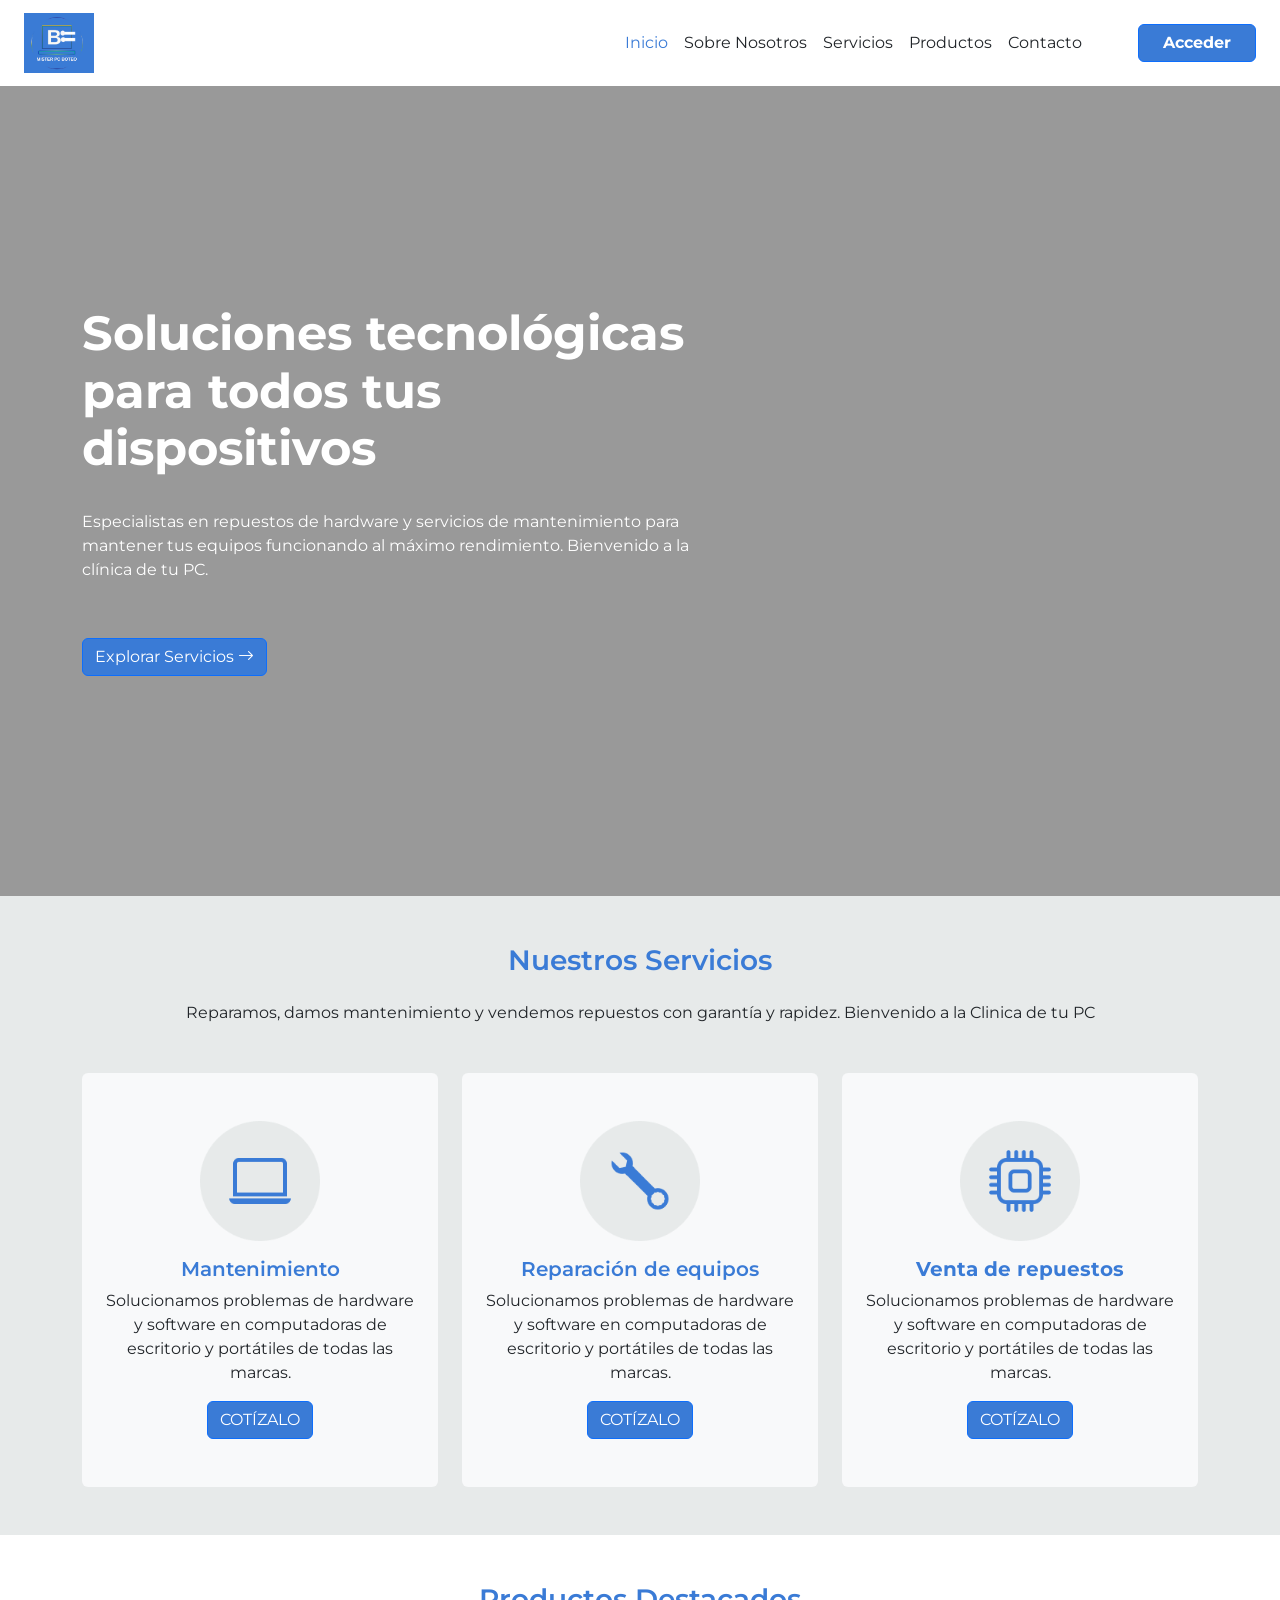
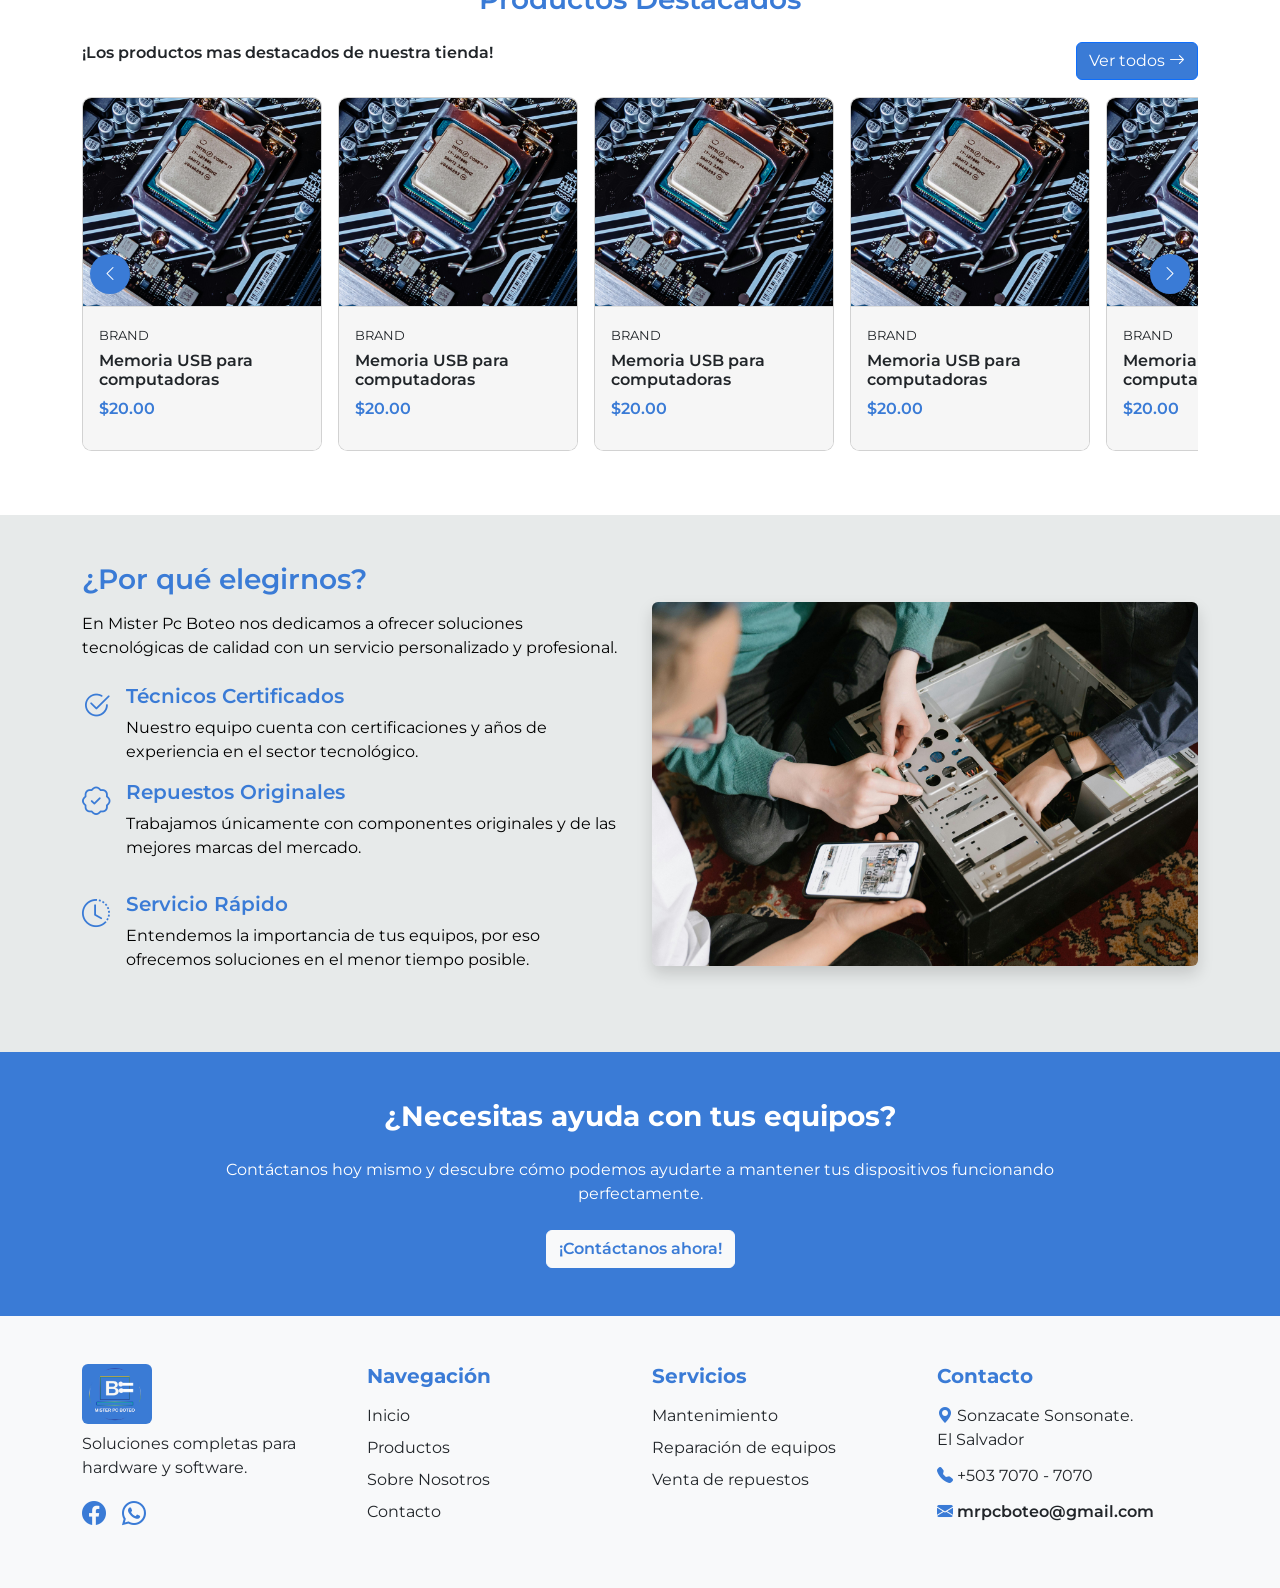
==== index.html @ 562e6a49 "Ajustes en video de hero" ====
<!DOCTYPE html>
<html lang="es">

<head>
    <meta charset="UTF-8">
    <meta name="viewport" content="width=device-width, initial-scale=1.0">
    <title>Inicio - Mister Pc Boteo</title>
    <link href="https://cdn.jsdelivr.net/npm/bootstrap@5.3.7/dist/css/bootstrap.min.css" rel="stylesheet"
        integrity="sha384-LN+7fdVzj6u52u30Kp6M/trliBMCMKTyK833zpbD+pXdCLuTusPj697FH4R/5mcr" crossorigin="anonymous">
    <link rel="preconnect" href="https://fonts.googleapis.com">
    <link rel="preconnect" href="https://fonts.gstatic.com" crossorigin>
    <link href="https://fonts.googleapis.com/css2?family=Montserrat:ital,wght@0,100..900;1,100..900&display=swap"
        rel="stylesheet">
    <link rel="stylesheet" href="./landing.css">
    <link rel="stylesheet" href="https://cdn.jsdelivr.net/npm/bootstrap-icons@1.13.1/font/bootstrap-icons.min.css">
</head>

<body>
    <!-- Header Inicia -->
    <header class="py-2 bg-header">
        <div class="mx-4">
            <nav class="navbar navbar-expand-lg navbar-light p-0">
                <a href="index.html" class="navbar-brand color-red fw-bold">
                    <img src="/img/logo-mr-pc.png" class="img-fluid" alt="Logo Mister Pc Boteo" width="70">
                </a>

                <!-- Botón hamburguesa abre el offcanvas -->
                <button class="navbar-toggler" type="button" data-bs-toggle="offcanvas" data-bs-target="#menuLateral">
                    <span class="navbar-toggler-icon"></span>
                </button>

                <!-- Navegación en pantallas grandes -->
                <div
                    class="collapse navbar-collapse justify-content-center justify-content-lg-end text-center text-lg-start d-none d-lg-flex">
                    <div class="navbar-nav d-flex flex-column flex-lg-row">
                        <a href="index.html" class="nav-link active">Inicio</a>
                        <a href="sobre-nosotros.html" class="nav-link text-dark">Sobre Nosotros</a>
                        <a href="#" class="nav-link text-dark">Servicios</a>
                        <a href="#" class="nav-link text-dark">Productos</a>
                        <a href="#" class="nav-link text-dark">Contacto</a>
                    </div>
                    <a class="btn btn-primary ms-md-5 fw-bold px-4" href="#">Acceder</a>
                </div>
            </nav>
        </div>
    </header>

    <div class="offcanvas offcanvas-end" tabindex="-1" id="menuLateral" style="width: 250px;">
        <div class="offcanvas-header">
            <h5 class="offcanvas-title">Menú</h5>
            <button type="button" class="btn-close" data-bs-dismiss="offcanvas" aria-label="Cerrar"></button>
        </div>
        <div class="offcanvas-body">
            <div class="navbar-nav">
                <a href="index.html" class="nav-link active">Inicio</a>
                <a href="sobre-nosotros.html" class="nav-link">Sobre Nosotros</a>
                <a href="#" class="nav-link">Servicios</a>
                <a href="#" class="nav-link">Productos</a>
                <a href="#" class="nav-link">Contacto</a>
                <a class="btn btn-primary fw-bold mt-3" href="#">Acceder</a>
            </div>
        </div>
    </div>

    <!-- Header Finaliza -->

    <!-- Hero Inicia -->
    <section class="position-relative overflow-hidden px-4 px-md-0">

        <video autoplay muted loop playsinline preload="auto" class="w-100 h-100 position-absolute top-50 start-50 translate-middle"
            style="object-fit: cover; z-index: -1;">
            <source src="https://res.cloudinary.com/drztldzvn/video/upload/v1752727941/video-header_vr2aao.mp4" type="video/mp4">
            Tu navegador no soporta videos HTML5.
        </video>

        <div class="position-absolute top-0 start-0 w-100 h-100" style="background: rgba(0,0,0,0.4); z-index: 0;"></div>

        <div class="container position-relative text-white" style="z-index: 1;">
            <div class="row">
                <div class="col-md-7 gap-4 d-flex flex-column justify-content-center" style="height: 90vh;">
                    <h1 class="fw-bold display-5">Soluciones tecnológicas para todos tus dispositivos</h1>
                    <p>Especialistas en repuestos de hardware y servicios de mantenimiento para mantener tus equipos
                        funcionando al máximo rendimiento.
                        Bienvenido a la clínica de tu PC.</p>
                    <div>
                        <a href="#" class="btn btn-primary text-white mt-3 w-auto">
                            Explorar Servicios <i class="bi bi-arrow-right"></i>
                        </a>
                    </div>

                </div>
            </div>
        </div>
    </section>
    <!-- Hero Termina -->

    <!-- Nuestros servicios Inicia -->
    <section class="bg-secondary px-4 px-lg-0">
        <div class="container-lg py-5">
            <div class="text-center mb-5">
                <h3 class="text-primary fw-semibold mb-4">Nuestros Servicios</h3>
                <p>Reparamos, damos mantenimiento y vendemos repuestos con garantía y rapidez. Bienvenido a la Clinica
                    de tu PC</p>
            </div>
            <secton class="row justify-content-center">
                <div class="col-md-4 mb-3 mb-xl-0">
                    <div class="bg-light rounded text-center py-5 px-4">
                        <img src="/img/mantenimiento.png" alt="mantenimiento" width="120">
                        <h5 class="text-primary fw-semibold mt-3">Mantenimiento</h5>
                        <p>Solucionamos problemas de hardware y software en computadoras de escritorio y portátiles de
                            todas las marcas. </p>
                        <a href="#" class="btn btn-primary">COTÍZALO</a>
                    </div>
                </div>
                <div class="col-md-4 mb-3 mb-xl-0">
                    <div class="bg-light rounded text-center py-5 px-4">
                        <img src="/img/reparar.png" alt="reparacion" width="120">
                        <h5 class="text-primary fw-semibold mt-3">Reparación de equipos</h5>
                        <p>Solucionamos problemas de hardware y software en computadoras de escritorio y portátiles de
                            todas las marcas. </p>
                        <a href="#" class="btn btn-primary">COTÍZALO</a>
                    </div>
                </div>
                <div class="col-md-4 mb-3 mb-xl-0">
                    <div class="bg-light rounded text-center py-5 px-4">
                        <img src="/img/repuestos.png" alt="repuestos" width="120">
                        <h5 class="text-primary fw-bold mt-3">Venta de repuestos</h5>
                        <p>Solucionamos problemas de hardware y software en computadoras de escritorio y portátiles de
                            todas las marcas. </p>
                        <a href="#" class="btn btn-primary">COTÍZALO</a>
                    </div>
                </div>
            </section>
        </div>
    </section>
    <!-- Nuestros servicios Finaliza -->

    <!-- Productos Destacados Inicia -->
    <section class="px-4 px-lg-0">
        <div class="container-lg py-5">
            <div>
                <h3 class="text-primary fw-semibold mb-4 text-center">Productos Destacados</h3>
                <div class="d-flex flex-column flex-md-row justify-content-between align-items-center">
                    <p class="fw-semibold">¡Los productos mas destacados de nuestra tienda!</p>
                    <a href="#" class="btn btn-primary text-end">Ver todos <i class="bi bi-arrow-right"></i></a>
                </div>
            </div>

            <div class="productos-container">
                <div class="productos-scroll">
                    <!-- Tarjeta de producto ejemplo -->
                    <div class="card">
                        <img src="./img/cpu.jpg" class="img-card" alt="imagen de cpu">
                        <div class="card-body bg-terciary">
                            <span class="mb-2 product-label">BRAND</span>
                            <h5 class="mt-1 card-title-size fw-semibold">Memoria USB para computadoras</h5>
                            <p class="card-text text-primary fw-semibold">$20.00</p>
                        </div>
                    </div>

                    <div class="card">
                        <img src="./img/cpu.jpg" class="img-card" alt="imagen de cpu">
                        <div class="card-body bg-terciary">
                            <span class="mb-2 product-label">BRAND</span>
                            <h5 class="mt-1 card-title-size fw-semibold">Memoria USB para computadoras</h5>
                            <p class="card-text text-primary fw-semibold">$20.00</p>
                        </div>
                    </div>

                    <div class="card">
                        <img src="./img/cpu.jpg" class="img-card" alt="imagen de cpu">
                        <div class="card-body bg-terciary">
                            <span class="mb-2 product-label">BRAND</span>
                            <h5 class="mt-1 card-title-size fw-semibold">Memoria USB para computadoras</h5>
                            <p class="card-text text-primary fw-semibold">$20.00</p>
                        </div>
                    </div>

                    <div class="card">
                        <img src="./img/cpu.jpg" class="img-card" alt="imagen de cpu">
                        <div class="card-body bg-terciary">
                            <span class="mb-2 product-label">BRAND</span>
                            <h5 class="mt-1 card-title-size fw-semibold">Memoria USB para computadoras</h5>
                            <p class="card-text text-primary fw-semibold">$20.00</p>
                        </div>
                    </div>

                    <div class="card">
                        <img src="./img/cpu.jpg" class="img-card" alt="imagen de cpu">
                        <div class="card-body bg-terciary">
                            <span class="mb-2 product-label">BRAND</span>
                            <h5 class="mt-1 card-title-size fw-semibold">Memoria USB para computadoras</h5>
                            <p class="card-text text-primary fw-semibold">$20.00</p>
                        </div>
                    </div>

                    <div class="card">
                        <img src="./img/cpu.jpg" class="img-card" alt="imagen de cpu">
                        <div class="card-body bg-terciary">
                            <span class="mb-2 product-label">BRAND</span>
                            <h5 class="mt-1 card-title-size fw-semibold">Memoria USB para computadoras</h5>
                            <p class="card-text text-primary fw-semibold">$20.00</p>
                        </div>
                    </div>
                    <!-- Repite según necesites -->
                </div>

                <!-- Botones laterales, visibles siempre -->
                <button class="scroll-btn left" aria-label="Scroll izquierda">
                    <i class="bi bi-chevron-left"></i>
                </button>
                <button class="scroll-btn right" aria-label="Scroll derecha">
                    <i class="bi bi-chevron-right"></i>
                </button>
            </div>
        </div>
    </section>

    <!-- Productos Destacados Finaliza -->

    <!-- El porque elegirnos inicia -->
    <section class="bg-secondary py-5 px-4 px-lg-0">
        <div class="container-lg">
            <div class="row align-items-center">
                <div class="col-lg-6 text-lg-start text-black">
                    <h3 class="text-primary mb-3 fw-semibold">¿Por qué elegirnos?</h3>
                    <p>En Mister Pc Boteo nos dedicamos a ofrecer soluciones tecnológicas de calidad con un servicio
                        personalizado y profesional.</p>
                    <ul class="list-unstyled mt-4">
                        <li class="d-flex align-items-start mb-3 gap-3">
                            <i class="bi bi-check2-circle fs-3 text-primary"></i>
                            <div>
                                <h5 class="text-primary fw-semibold"> Técnicos Certificados</h5>
                                <p class="m-0">Nuestro equipo cuenta con certificaciones y años de experiencia en el
                                    sector tecnológico.</p>
                            </div>
                        </li>
                        <li class="d-flex align-items-start mb-3 gap-3">
                            <i class="bi bi-patch-check fs-3 text-primary"></i>
                            <div>
                                <h5 class="text-primary fw-semibold"> Repuestos Originales</h5>
                                <p>Trabajamos únicamente con componentes originales y de las mejores marcas del mercado.
                                </p>
                            </div>
                        </li>
                        <li class="d-flex align-items-start mb-3 gap-3">
                            <i class="bi bi-clock-history fs-3 text-primary"></i>
                            <div>
                                <h5 class="text-primary fw-semibold"> Servicio Rápido</h5>
                                <p>Entendemos la importancia de tus equipos, por eso ofrecemos soluciones en el menor
                                    tiempo posible.</p>
                            </div>
                        </li>
                    </ul>
                </div>
                <div class="col-lg-6 text-center">
                    <img src="img/tecnicos.jpg" alt="Técnicos trabajando en una PC" class="img-fluid rounded shadow">
                </div>
            </div>
        </div>
    </section>
    <!-- El porque elegirnos termina -->

    <!--Ayuda con tus equipos inicia-->
    <section class="py-5 bg-primary">
        <div class="container">
            <div>
                <div class="w-75 my-0 mx-auto text-center">
                    <h3 class="text-white fw-bold">¿Necesitas ayuda con tus equipos?</h3>
                    <p class="text-white my-4">Contáctanos hoy mismo y descubre cómo podemos ayudarte a mantener tus
                        dispositivos funcionando perfectamente.</p>
                    <a href="#" class="btn btn-light text-primary fw-semibold">¡Contáctanos ahora!</a>
                </div>
            </div>
        </div>
    </section>
    <!--ayuda con tus equipos termina-->

    <!--footer inicia-->
    <footer class="bg-light py-5 px-4 px-lg-0">
        <div class="container-lg">
            <div class="row gy-4 text-start">

                <!--Parrafo de texto-->
                <div class="col-md-3">
                    <div class="mb-2">
                        <img class="img-fluid rounded" width="70" src="/img/logo-mr-pc.png" alt="logo del maitro">
                    </div>
                    <p>
                        Soluciones completas para hardware y software.
                    </p>
                    <div class="d-flex gap-3">
                        <a href="https://facebook.com" target="_blank" class="fs-4">
                            <i class="bi bi-facebook text-primary"></i>
                        </a>
                        <a href="https://whatsapp.com" target="_blank" class="fs-4">
                            <i class="bi bi-whatsapp text-primary"></i>
                        </a>
                    </div>
                </div>

                <!--Navegacion-->
                <div class="col-md-3">
                    <h5 class="fw-bold text-primary">Navegación</h5>
                    <ul class="list-unstyled d-flex flex-column gap-2 mt-3">
                        <li><a href="#" class="nav-link">Inicio</a></li>
                        <li><a href="#" class="nav-link">Productos</a></li>
                        <li><a href="#" class="nav-link">Sobre Nosotros</a></li>
                        <li><a href="#" class="nav-link">Contacto</a></li>
                    </ul>
                </div>

                <!--Servicios-->
                <div class="col-md-3">
                    <h5 class="fw-bold text-primary">Servicios</h5>
                    <ul class="list-unstyled d-flex flex-column gap-2 mt-3">
                        <li><a href="#" class="nav-link">Mantenimiento</a></li>
                        <li><a href="#" class="nav-link">Reparación de equipos</a></li>
                        <li><a href="#" class="nav-link">Venta de repuestos</a></li>
                    </ul>
                </div>

                <!--Contacto-->
                <div class="col-md-3">
                    <h5 class="fw-bold text-primary">Contacto</h5>
                    <ul class="list-unstyled d-flex flex-column gap-2 mt-3">
                        <li class="mb-1">
                            <i class="bi bi-geo-alt-fill text-primary"></i>
                            Sonzacate Sonsonate.<br>El Salvador
                        </li>
                        <li class="mb-1">
                            <i class="bi bi-telephone-fill text-primary"></i>
                            +503 7070 - 7070
                        </li>
                        <li class="mb-0 fw-semibold">
                            <i class="bi bi-envelope-fill text-primary"></i>
                            mrpcboteo@gmail.com
                        </li>
                    </ul>
                </div>

            </div>
        </div>
    </footer>
    <!--footer termina-->

    <script>
        const contenedorProductos = document.querySelector('.productos-scroll');
        const botonIzquierda = document.querySelector('.scroll-btn.left');
        const botonDerecha = document.querySelector('.scroll-btn.right');

        function actualizarBotones() {
            const distanciaActual = contenedorProductos.scrollLeft;
            const maximoScroll = contenedorProductos.scrollWidth - contenedorProductos.clientWidth;
            botonIzquierda.disabled = distanciaActual <= 0;
            botonDerecha.disabled = distanciaActual >= maximoScroll - 1;
        }

        function moverIzquierda() {
            contenedorProductos.scrollBy({
                left: -200,
                behavior: 'smooth'
            });
        }

        function moverDerecha() {
            contenedorProductos.scrollBy({
                left: 200,
                behavior: 'smooth'
            });
        }

        contenedorProductos.addEventListener('scroll', actualizarBotones);
        window.addEventListener('resize', actualizarBotones);
        botonIzquierda.addEventListener('click', moverIzquierda);
        botonDerecha.addEventListener('click', moverDerecha);

        actualizarBotones();
    </script>




</body>
<script src="https://cdn.jsdelivr.net/npm/bootstrap@5.3.7/dist/js/bootstrap.bundle.min.js"
    integrity="sha384-ndDqU0Gzau9qJ1lfW4pNLlhNTkCfHzAVBReH9diLvGRem5+R9g2FzA8ZGN954O5Q"
    crossorigin="anonymous"></script>

</html>
---- landing.css ----
:root{

    --primary-color: #3a7bd6;
    --secondary-color: #E7EAEA;
    --terciary-color: #f6f6f6;

}

body {
    font-family: 'Montserrat', sans-serif;
}


/* Utilidades modificadas de bootstrap inicia */
.btn-primary{
    background-color: var(--primary-color) !important;
}

.bg-primary{
    background-color: var(--primary-color) !important;   
}

.bg-secondary{
    background-color: var(--secondary-color) !important;
}

.bg-terciary{
    background-color: var(--terciary-color) !important;
}

.text-primary{
    color: var(--primary-color) !important;
}

.active {
    color: var(--primary-color) !important;
}

.card-img{
    height: 13rem;
    object-fit: cover;
    object-position: center;
}
/* Utilidades modificadas de bootstrap finaliza */

/* Codigo para seccion hero inicia */
.hero{
    height: 39rem;
    background-repeat: no-repeat;
    background-size: cover;
    background-position: center center;
}
/* Codigo para seccion hero finaliza */


.productos-grid {
  display: grid;
  grid-template-columns: repeat(auto-fit, minmax(13.75rem, 1fr)); /* 220px */
  gap: 1.5rem; /* 24px */
  margin: 2rem; /* 32px */
}

.productos-scroll {
  display: flex;
  gap: 1.5rem; /* 16px */
  overflow-x: auto;
  scroll-snap-type: x mandatory;
  padding: 1rem; /* 16px */
}

.productos-scroll::-webkit-scrollbar {
  height: 0.5rem; /* 8px */
}

.productos-scroll::-webkit-scrollbar-thumb {
  background: #0d6efd; /* Bootstrap primary */
  border-radius: 0.25rem; /* 4px */
}

.card {
  flex: 0 0 auto;
  width: 15rem;
  border-radius: 0.6rem;
  overflow: hidden;
  scroll-snap-align: start;
  background: #fff;
  transition: transform 0.3s ease;
}

.img-card {
  width: 100%;
  height: 13rem;
  object-fit: cover;
}

.card-body {
  padding: 1rem;
  border-top: 1px solid rgba(0, 0, 0, 0.1);
  height: 9rem;
  overflow: hidden;
}

.product-label {
  font-size: 0.8rem;
}

.card-title-size {
  font-size: 1rem;
  margin-bottom: 0.5rem;
  font-weight: 500;
  line-height: 1.2;
}

.productos-container {
  position: relative;
}

.scroll-btn {
  background: var(--primary-color);
  border-radius: 50%;
  border: none;
  color: #fff;
  width: 2.5rem;
  height: 2.5rem;
  cursor: pointer;
  display: flex;
  align-items: center;
  justify-content: center;
  transition: background 0.3s, color 0.3s;
  z-index: 10;

  position: absolute;
  top: 50%;
  transform: translateY(-50%);
}

.scroll-btn.left {
  left: 0.5rem;
}

.scroll-btn.right {
  right: 0.5rem;
}

.scroll-btn:disabled {
  background: #aaa;
  color: #eee;
  cursor: default;
}

.productos-scroll {
  display: flex;
  gap: 1rem;
  overflow-x: auto;
  scroll-snap-type: x mandatory;
  padding: 1rem 2rem;
  scrollbar-width: none;
  -ms-overflow-style: none;
}

.productos-scroll::-webkit-scrollbar {
  display: none;
}
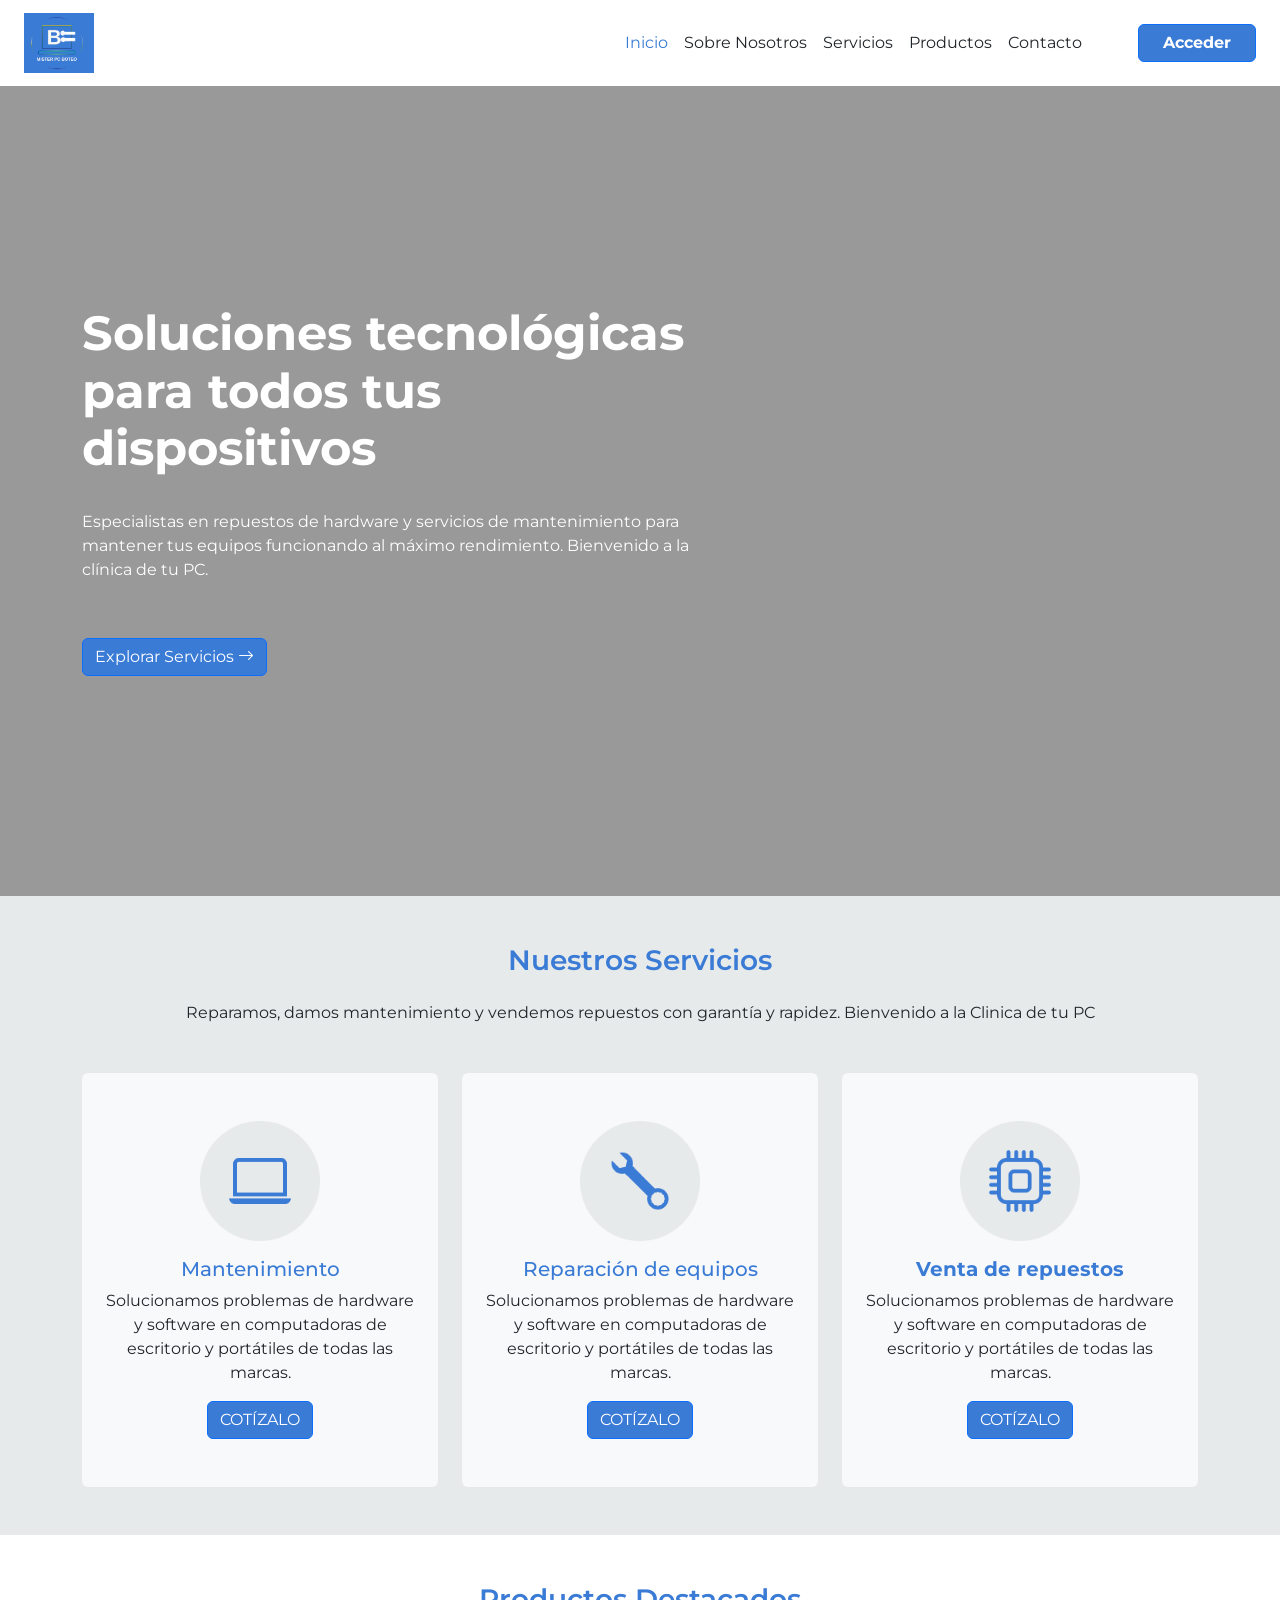
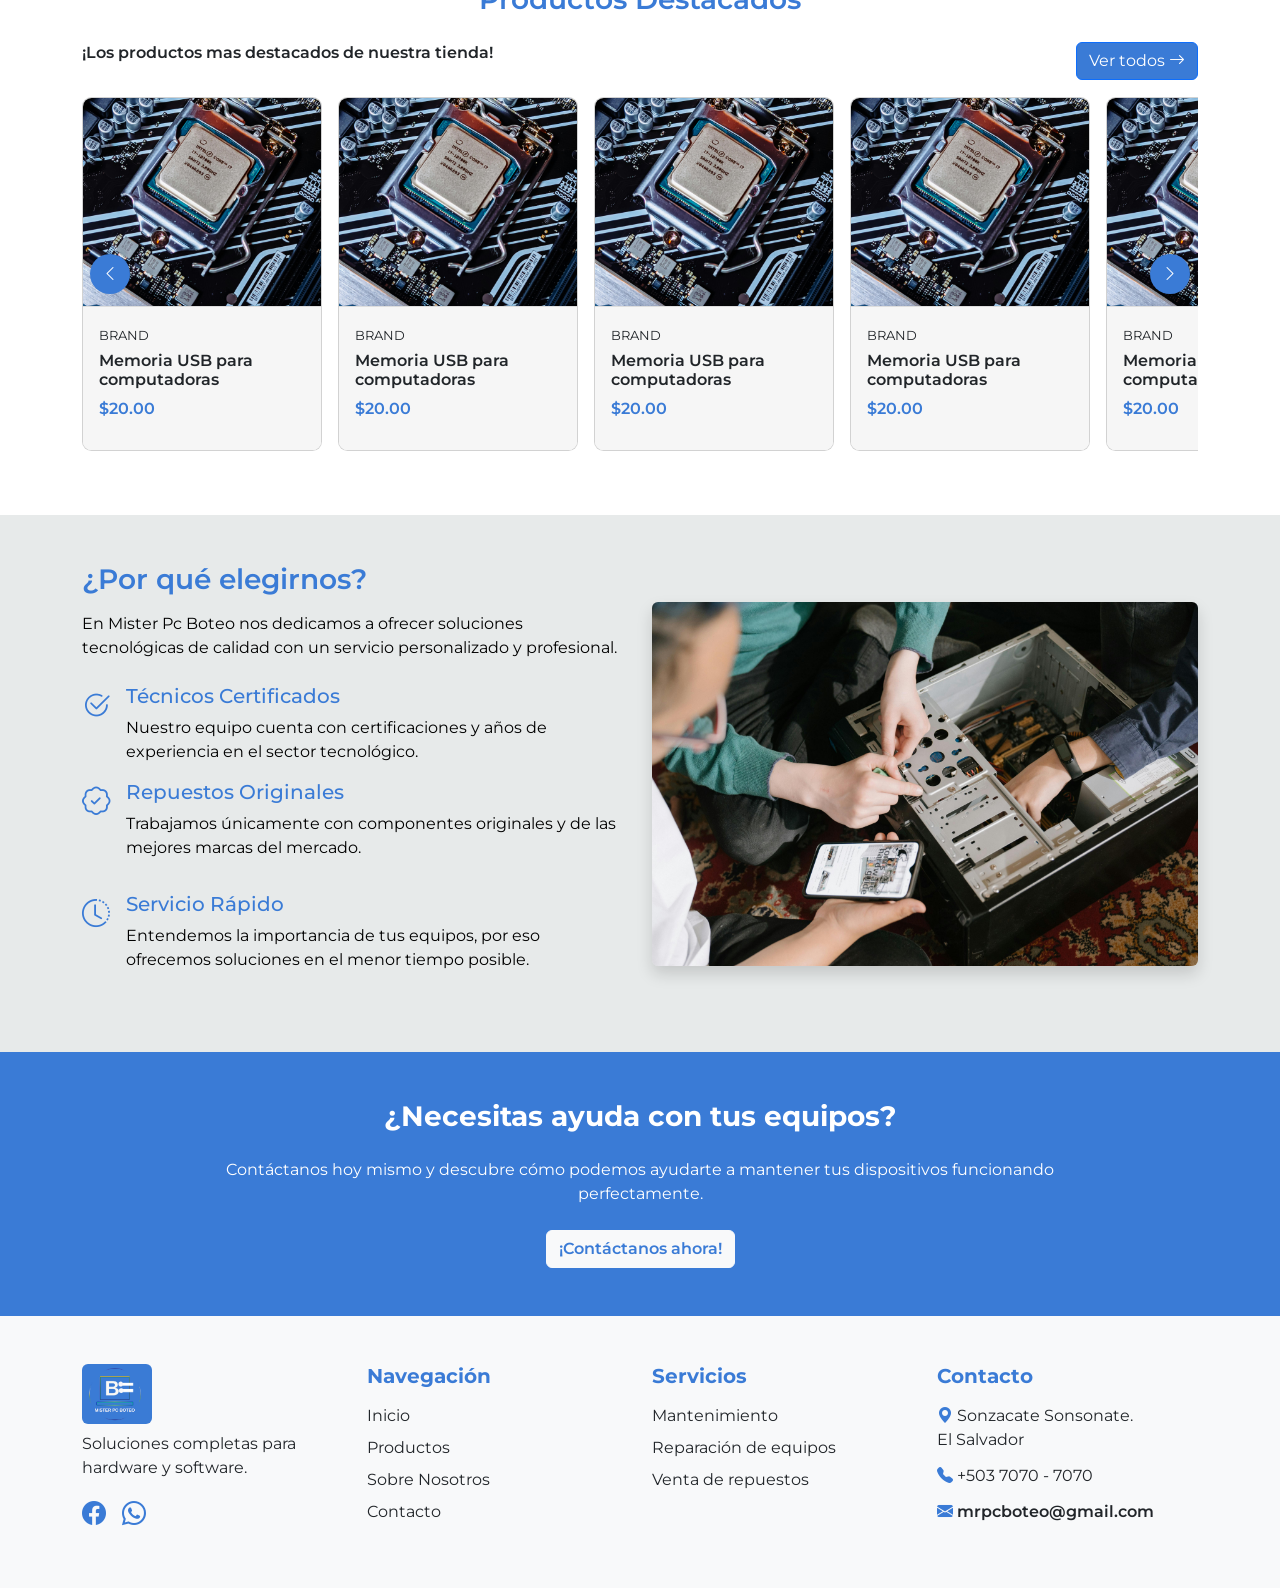
==== commit 0306a525: "Seccion sobre nosotros ajustada" ====
--- a/index.html
+++ b/index.html
@@ -106,7 +106,7 @@
                 <div class="col-md-4 mb-3 mb-xl-0">
                     <div class="bg-light rounded text-center py-5 px-4">
                         <img src="/img/mantenimiento.png" alt="mantenimiento" width="120">
-                        <h5 class="text-primary fw-semibold mt-3">Mantenimiento</h5>
+                        <h5 class="text-primary mt-3">Mantenimiento</h5>
                         <p>Solucionamos problemas de hardware y software en computadoras de escritorio y portátiles de
                             todas las marcas. </p>
                         <a href="#" class="btn btn-primary">COTÍZALO</a>
@@ -115,7 +115,7 @@
                 <div class="col-md-4 mb-3 mb-xl-0">
                     <div class="bg-light rounded text-center py-5 px-4">
                         <img src="/img/reparar.png" alt="reparacion" width="120">
-                        <h5 class="text-primary fw-semibold mt-3">Reparación de equipos</h5>
+                        <h5 class="text-primary mt-3">Reparación de equipos</h5>
                         <p>Solucionamos problemas de hardware y software en computadoras de escritorio y portátiles de
                             todas las marcas. </p>
                         <a href="#" class="btn btn-primary">COTÍZALO</a>
@@ -230,7 +230,7 @@
                         <li class="d-flex align-items-start mb-3 gap-3">
                             <i class="bi bi-check2-circle fs-3 text-primary"></i>
                             <div>
-                                <h5 class="text-primary fw-semibold"> Técnicos Certificados</h5>
+                                <h5 class="text-primary"> Técnicos Certificados</h5>
                                 <p class="m-0">Nuestro equipo cuenta con certificaciones y años de experiencia en el
                                     sector tecnológico.</p>
                             </div>
@@ -238,7 +238,7 @@
                         <li class="d-flex align-items-start mb-3 gap-3">
                             <i class="bi bi-patch-check fs-3 text-primary"></i>
                             <div>
-                                <h5 class="text-primary fw-semibold"> Repuestos Originales</h5>
+                                <h5 class="text-primary"> Repuestos Originales</h5>
                                 <p>Trabajamos únicamente con componentes originales y de las mejores marcas del mercado.
                                 </p>
                             </div>
@@ -246,7 +246,7 @@
                         <li class="d-flex align-items-start mb-3 gap-3">
                             <i class="bi bi-clock-history fs-3 text-primary"></i>
                             <div>
-                                <h5 class="text-primary fw-semibold"> Servicio Rápido</h5>
+                                <h5 class="text-primary"> Servicio Rápido</h5>
                                 <p>Entendemos la importancia de tus equipos, por eso ofrecemos soluciones en el menor
                                     tiempo posible.</p>
                             </div>
--- a/landing.css
+++ b/landing.css
@@ -161,3 +161,42 @@
 .productos-scroll::-webkit-scrollbar {
   display: none;
 }
+
+
+
+/* Opcional: controla que la imagen no crezca demasiado */
+.img-limitada {
+  max-height: 15rem; /* Ajustá según el alto de tu contenido */
+  width: auto;
+  object-fit: cover;
+}
+
+
+.card-value {
+  background-color: #ffffff;
+  border-radius: .5rem;
+  box-shadow: 
+    0 1px 4px rgba(255, 255, 255, 0.1),  /* luz blanca más suave */
+    0 2px 8px rgba(0, 0, 0, 0.2);        /* sombra negra más ligera */
+  transition: transform 0.3s ease, box-shadow 0.3s ease;
+  min-height: 250px;
+}
+
+.card-value:hover {
+  transform: translateY(-4px);
+  box-shadow:
+    0 4px 20px rgba(255, 255, 255, 0.4),
+    0 8px 25px rgba(0, 0, 0, 0.2);
+}
+
+.valor-icon {
+  width: 70px;
+  height: 70px;
+}
+
+.img-valor {
+  height: 80px;
+  object-fit: contain;
+}
+
+
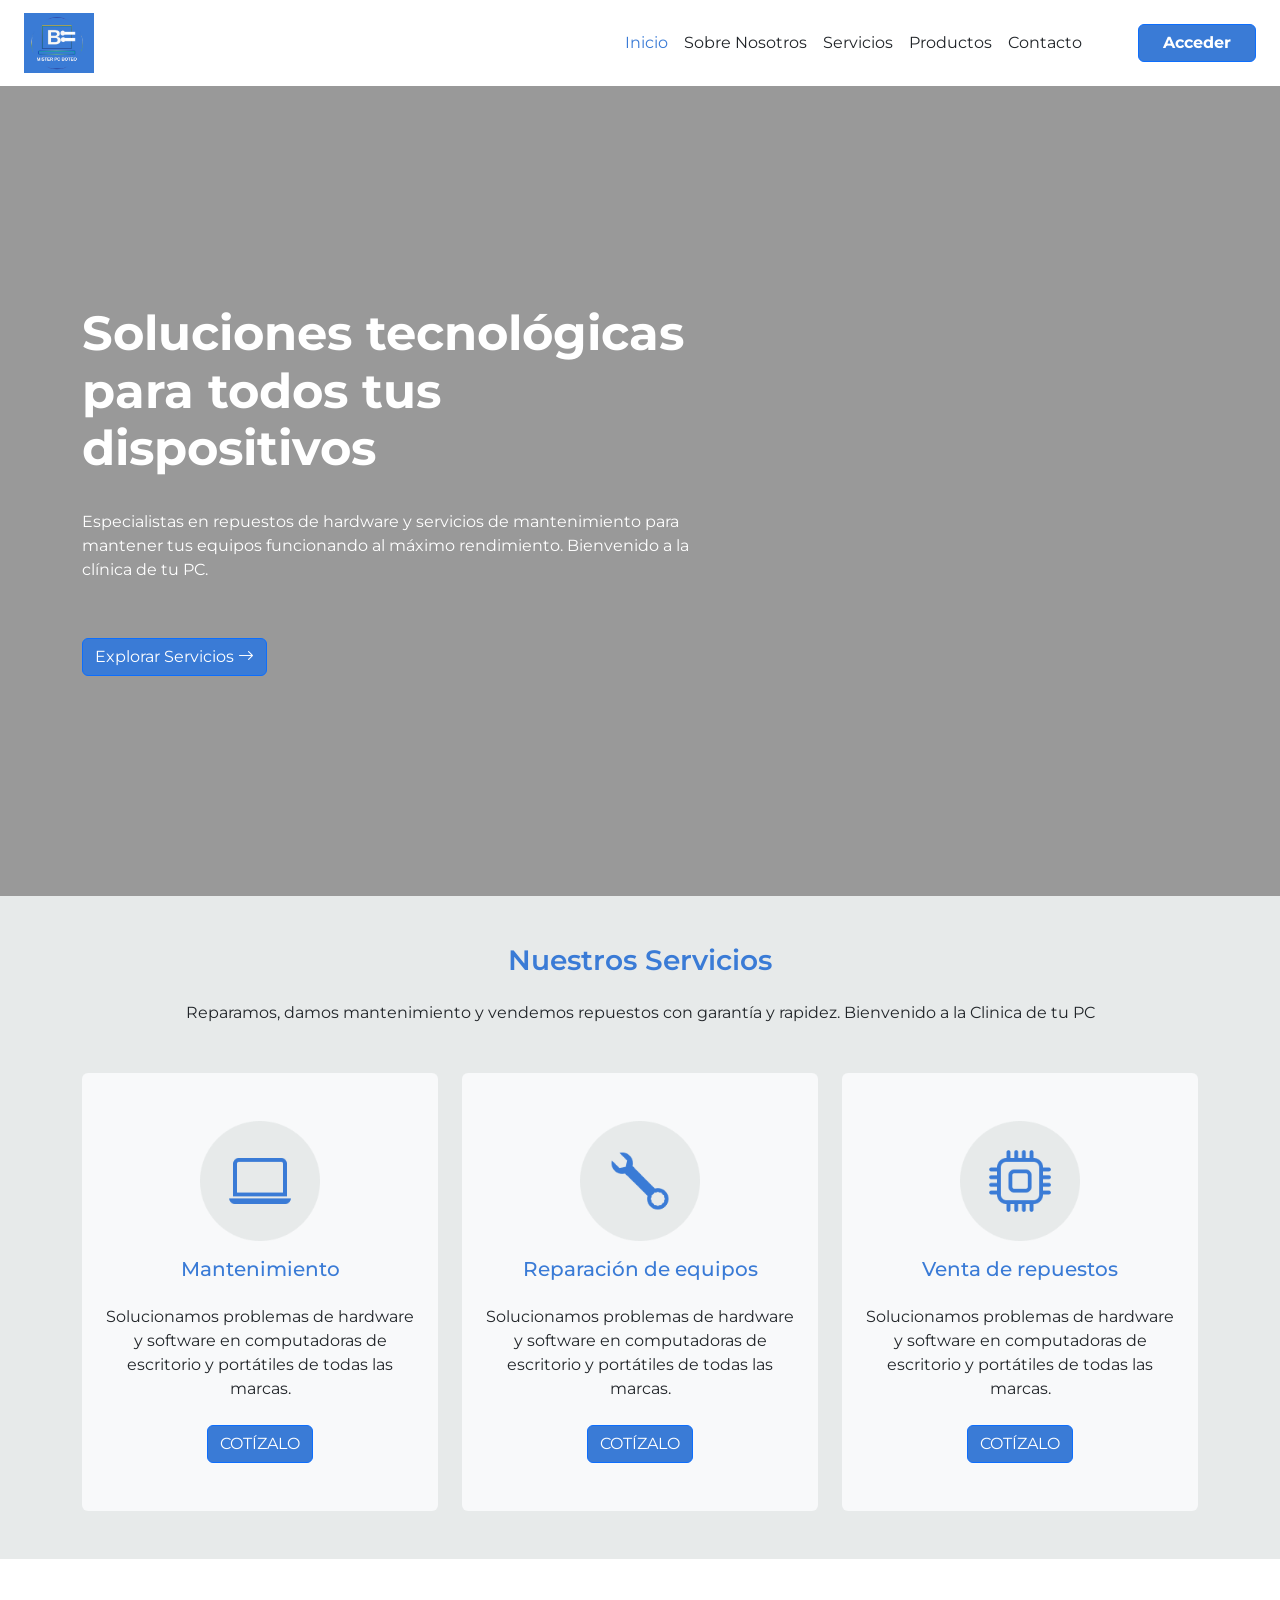
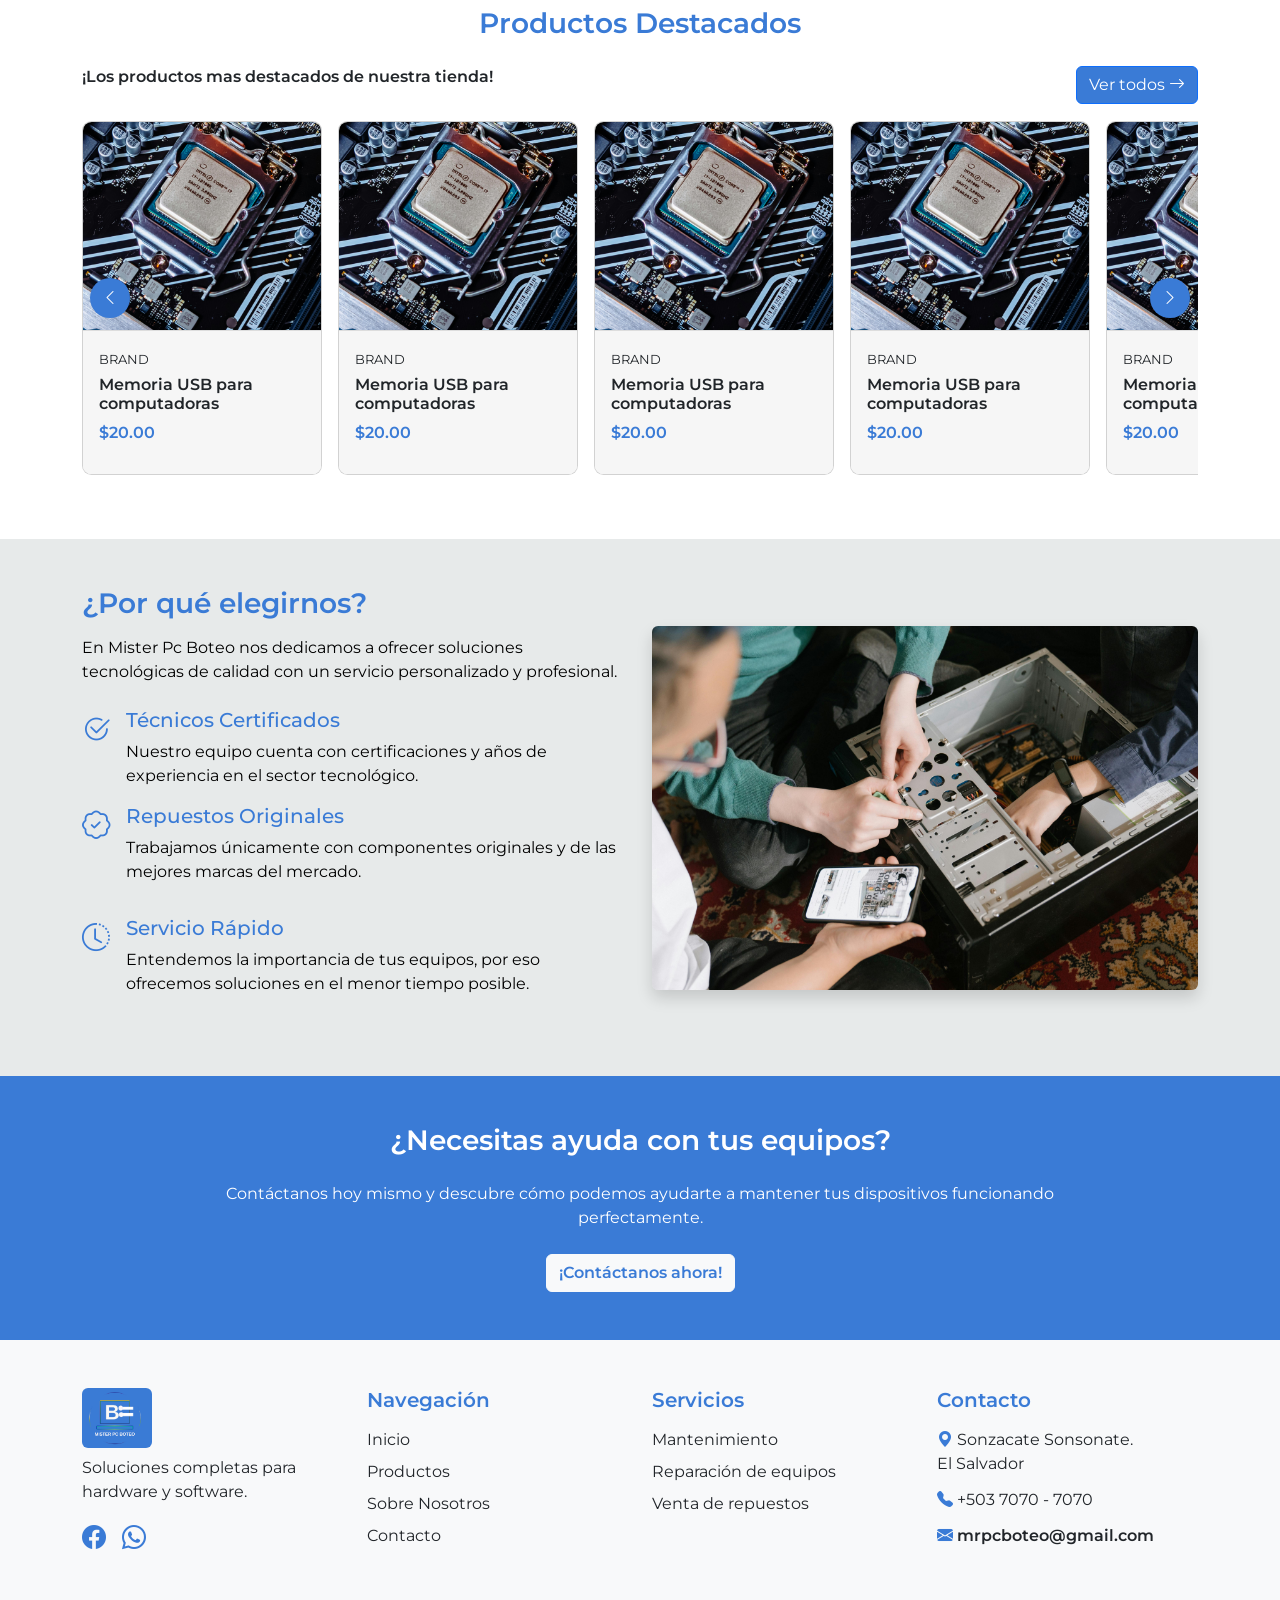
==== commit cdff844e: "Algunos ajustes de diseño" ====
--- a/index.html
+++ b/index.html
@@ -107,7 +107,7 @@
                     <div class="bg-light rounded text-center py-5 px-4">
                         <img src="/img/mantenimiento.png" alt="mantenimiento" width="120">
                         <h5 class="text-primary mt-3">Mantenimiento</h5>
-                        <p>Solucionamos problemas de hardware y software en computadoras de escritorio y portátiles de
+                        <p class="my-4">Solucionamos problemas de hardware y software en computadoras de escritorio y portátiles de
                             todas las marcas. </p>
                         <a href="#" class="btn btn-primary">COTÍZALO</a>
                     </div>
@@ -116,7 +116,7 @@
                     <div class="bg-light rounded text-center py-5 px-4">
                         <img src="/img/reparar.png" alt="reparacion" width="120">
                         <h5 class="text-primary mt-3">Reparación de equipos</h5>
-                        <p>Solucionamos problemas de hardware y software en computadoras de escritorio y portátiles de
+                        <p class="my-4">Solucionamos problemas de hardware y software en computadoras de escritorio y portátiles de
                             todas las marcas. </p>
                         <a href="#" class="btn btn-primary">COTÍZALO</a>
                     </div>
@@ -124,8 +124,8 @@
                 <div class="col-md-4 mb-3 mb-xl-0">
                     <div class="bg-light rounded text-center py-5 px-4">
                         <img src="/img/repuestos.png" alt="repuestos" width="120">
-                        <h5 class="text-primary fw-bold mt-3">Venta de repuestos</h5>
-                        <p>Solucionamos problemas de hardware y software en computadoras de escritorio y portátiles de
+                        <h5 class="text-primary mt-3">Venta de repuestos</h5>
+                        <p class="my-4">Solucionamos problemas de hardware y software en computadoras de escritorio y portátiles de
                             todas las marcas. </p>
                         <a href="#" class="btn btn-primary">COTÍZALO</a>
                     </div>
@@ -266,7 +266,7 @@
         <div class="container">
             <div>
                 <div class="w-75 my-0 mx-auto text-center">
-                    <h3 class="text-white fw-bold">¿Necesitas ayuda con tus equipos?</h3>
+                    <h3 class="text-white fw-semibold">¿Necesitas ayuda con tus equipos?</h3>
                     <p class="text-white my-4">Contáctanos hoy mismo y descubre cómo podemos ayudarte a mantener tus
                         dispositivos funcionando perfectamente.</p>
                     <a href="#" class="btn btn-light text-primary fw-semibold">¡Contáctanos ahora!</a>
@@ -301,7 +301,7 @@
 
                 <!--Navegacion-->
                 <div class="col-md-3">
-                    <h5 class="fw-bold text-primary">Navegación</h5>
+                    <h5 class="fw-semibold text-primary">Navegación</h5>
                     <ul class="list-unstyled d-flex flex-column gap-2 mt-3">
                         <li><a href="#" class="nav-link">Inicio</a></li>
                         <li><a href="#" class="nav-link">Productos</a></li>
@@ -312,7 +312,7 @@
 
                 <!--Servicios-->
                 <div class="col-md-3">
-                    <h5 class="fw-bold text-primary">Servicios</h5>
+                    <h5 class="fw-semibold text-primary">Servicios</h5>
                     <ul class="list-unstyled d-flex flex-column gap-2 mt-3">
                         <li><a href="#" class="nav-link">Mantenimiento</a></li>
                         <li><a href="#" class="nav-link">Reparación de equipos</a></li>
@@ -322,7 +322,7 @@
 
                 <!--Contacto-->
                 <div class="col-md-3">
-                    <h5 class="fw-bold text-primary">Contacto</h5>
+                    <h5 class="fw-semibold text-primary">Contacto</h5>
                     <ul class="list-unstyled d-flex flex-column gap-2 mt-3">
                         <li class="mb-1">
                             <i class="bi bi-geo-alt-fill text-primary"></i>
